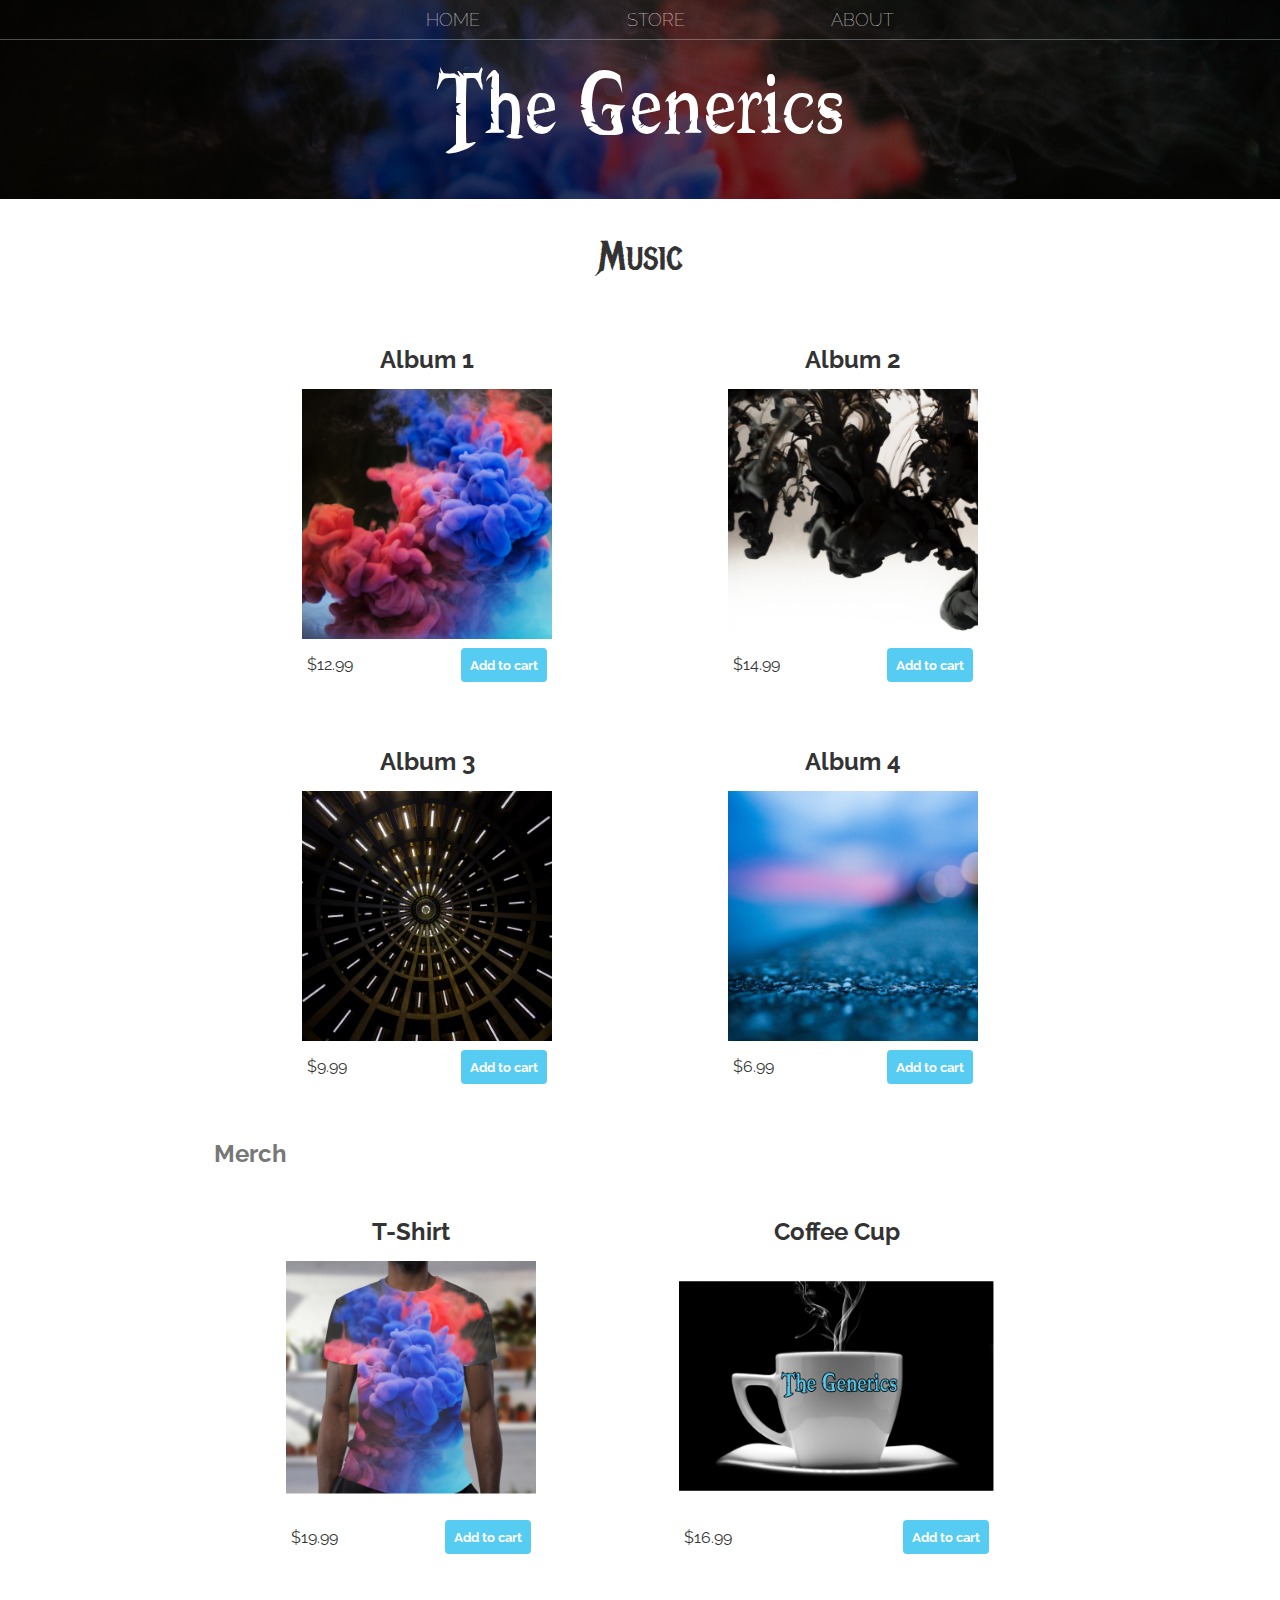
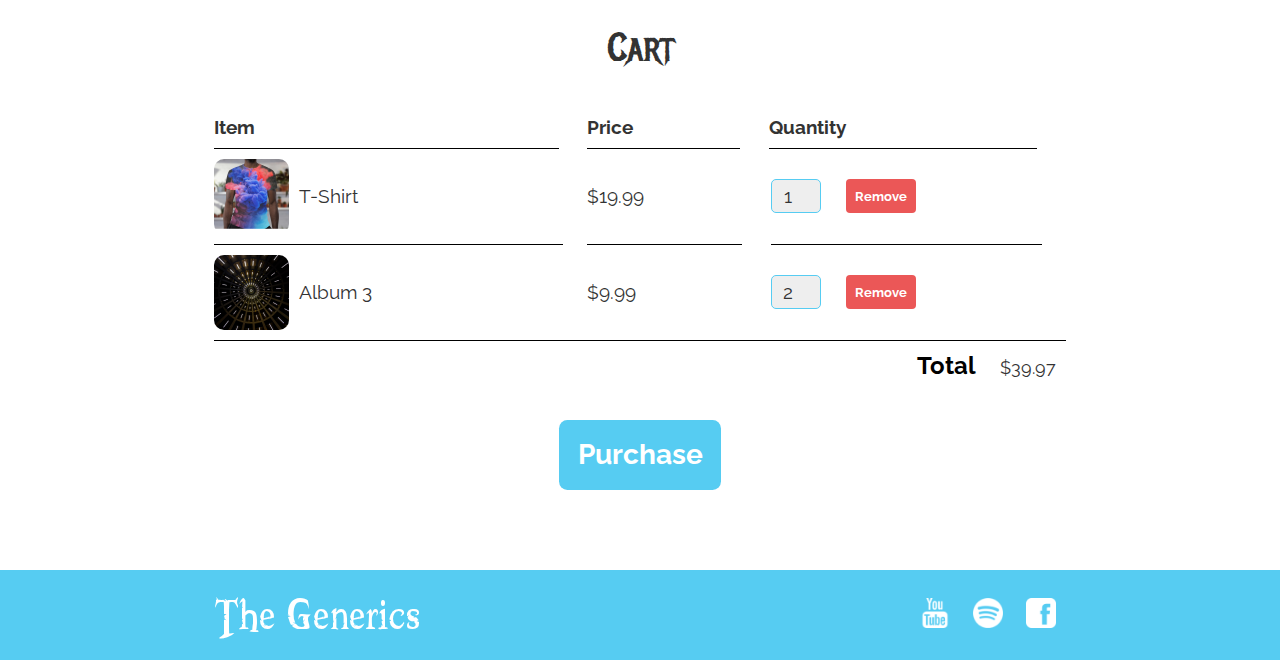
==== store.html @ 4a1d23b4 "Just commit" ====
<!DOCTYPE html>
<html lang="en">

<head>
  <meta charset="UTF-8">
  <meta name="viewport" content="width=device-width, initial-scale=1.0">
  <meta http-equiv="X-UA-Compatible" content="ie=edge">
  <link rel="icon" href="favicon.png">
  <link rel="stylesheet" href="css/style.css">
  <title>The Generics</title>
</head>

<body>
  <header class="main-header">
    <nav class="nav main-nav">
      <ul>
        <li><a href="index.html">home</a></li>
        <li><a href="store.html">store</a></li>
        <li><a href="about.html">about</a></li>
      </ul>
    </nav>
    <h1 class="band-name band-name-large">The Generics</h1>
  </header>

  <section class="container content-section">
    <h2 class="section-header">Music</h2>
    <div class="shop-items">
      <div class="shop-item">
        <span class="shop-item-title">Album 1</span>
        <img class="shop-item-img" src="img/Album 1.png" alt="album">
        <div class="shop-item-detail">
          <span class="shop-item-price">$12.99</span>
          <button class="btn btn-primary shop-item-btn" type="button">Add to cart</button>
        </div>
      </div>
      <div class="shop-item">
        <span class="shop-item-title">Album 2</span>
        <img class="shop-item-img" src="img/Album 2.png" alt="album">
        <div class="shop-item-detail">
          <span class="shop-item-price">$14.99</span>
          <button class="btn btn-primary shop-item-btn" type="button">Add to cart</button>
        </div>
      </div>

      <div class="shop-item">
        <span class="shop-item-title">Album 3</span>
        <img class="shop-item-img" src="img/Album 3.png" alt="album">
        <div class="shop-item-detail">
          <span class="shop-item-price">$9.99</span>
          <button class="btn btn-primary shop-item-btn" type="button">Add to cart</button>
        </div>
      </div>

      <div class="shop-item">
        <span class="shop-item-title">Album 4</span>
        <img class="shop-item-img" src="img/Album 4.png" alt="album">
        <div class="shop-item-detail">
          <span class="shop-item-price">$6.99</span>
          <button class="btn btn-primary shop-item-btn" type="button">Add to cart</button>
        </div>
      </div>
    </div>
  </section>

  <section class="container content-section">
    <h2>Merch</h2>
    <div class="shop-items">
      <div class="shop-item">
        <span class="shop-item-title">T-Shirt</span>
        <img class="shop-item-img" src="img/Shirt.png" alt="album">
        <div class="shop-item-detail">
          <span class="shop-item-price">$19.99</span>
          <button class="btn btn-primary shop-item-btn" type="button">Add to cart</button>
        </div>
      </div>
      <div class="shop-item">
        <span class="shop-item-title">Coffee Cup</span>
        <img class="shop-item-img" src="img/Cofee.png" alt="album">
        <div class="shop-item-detail">
          <span class="shop-item-price">$16.99</span>
          <button class="btn btn-primary shop-item-btn" type="button">Add to cart</button>
        </div>
      </div>
    </div>
  </section>

  <section class="container content-section">
    <h2 class="section-header">Cart</h2>
    <div class="cart-row">
      <span class="cart-item cart-header cart-column">Item</span>
      <span class="cart-price cart-header cart-column">Price</span>
      <span class="cart-qua cart-header cart-column">Quantity</span>
    </div>

    <div class="cart-items">
      <div class="cart-row">
        <div class="cart-item cart-column">
          <img class="cart-item-img" src="img/Shirt.png" alt="album" width="100" height="100">
          <span class="cart-item-title">T-Shirt</span>
        </div>
        <span class="cart-price cart-column">$19.99</span>
        <div class="cart-qua cart-column">
          <input class="cart-qua-input" type="number" value="1">
          <button class="btn btn-danger" type="button">Remove</button>
        </div>
      </div>

      <div class="cart-row">
        <div class="cart-item cart-column">
          <img class="cart-item-img" src="img/Album 3.png" alt="album" width="100" height="100">
          <span class="cart-item-title">Album 3</span>
        </div>
        <span class="cart-price cart-column">$9.99</span>
        <div class="cart-qua cart-column">
          <input class="cart-qua-input" type="number" value="2">
          <button class="btn btn-danger" type="button">Remove</button>
        </div>
      </div>
    </div>

    <div class="cart-total">
      <span class="cart-total-title">Total</span>
      <span class="cart-total-price">$39.97</span>
    </div>
    <button class="btn btn-primary btn-purchase" type="button">Purchase</button>
  </section>

  <footer class="main-footer">
    <div class="container main-footer-container">
      <h3 class="band-name">The Generics</h3>
      <ul class="nav footer-nav">
        <li><a href="#" target="_blank"><img src="img/YouTube Logo.png" alt="youtube"></a></li>
        <li><a href="#" target="_blank"><img src="img/Spotify Logo.png" alt="spotify"></a></li>
        <li><a href="#" target="_blank"><img src="img/Facebook Logo.png" alt="facebook"></a></li>
      </ul>
    </div>
  </footer>
</body>

</html>
---- css/style.css ----
@import url('https://fonts.googleapis.com/css?family=Metal+Mania|Raleway:300,400');

@font-face{
  font-family: "Booter - Zero Zero";
  src: url("../fonts/Booter\ -\ Zero\ Zero.woff") format("woff"),
       url("../fonts/Booter\ -\ Zero\ Zero.woff2") format("woff2");
  font-weight: normal;
  font-style: normal;
}
* {
  box-sizing: border-box;
  font-family: Raleway, sans-serif;
  color:#777;
}

html, body {
  margin: 0;
  padding: 0;
}

.btn {
  outline: none;
}

.nav ul {
  margin: 0;
  text-transform: uppercase;
}

.nav li {
  display: inline;
}

.nav a{
  display: inline-block;
  padding: .5em;
  color: #fff;
  text-decoration: none;
}

.main-nav{
  text-align: center;
  font-size: 1.1em;
  font-weight: lighter;
  border-bottom: 1px solid rgba(225, 255, 255, .3);
}

.main-nav li{
  padding: 0 5%;
}

.nav a:hover{
  background-color:rgba(255, 255, 255, .3);
}

.main-header{
  background-color: rgba(0, 0, 0, .6);
  background-image: url("../img/Header\ Background.jpg");
  background-blend-mode: multiply;
  background-size: cover;
  padding-bottom: 30px;
}

.band-name {
  text-align: center;
  margin: 0;
  font-size: 4em;
  font-family: "Booter - Zero Zero";
  font-weight: normal;
  color: #fff;
}

.band-name-large{
  font-size: 8em;
}

.content-section {
  margin: 1em;
}

.container{
  max-width: 900px;
  margin: 0 auto;
  padding: 0 1.5em;
}

.section-header{
  font-family: "Metal Mania", cursive;
  font-weight: normal;
  color: #333;
  text-align: center;
  font-size: 2.5em;
}

.about-band-img{
  float: left;
  height: 200px;
  width: 200px;
  margin: 15px;
  border-radius: 50%;
}

.main-footer {
  background-color: #56ccf2;
  color: #fff;
  padding: 0.25em 0;
}

.main-footer-container{
  display: flex;
  align-items: center;
}

.main-footer-container ul {
  flex-grow: 1;
  text-align: end;
}

.footer-nav li {
  padding: 0 .1em;
}

.footer-nav img {
  width: 30px;
  height: 30px;
}

.btn{
  text-align: center;
  vertical-align: middle;
  padding: .67em;
  cursor: pointer;
}

.btn-header {
  margin: .5em 15% 2em 15%;
  color: #fff;
  border: 2px solid #2d9cdb;
  background-color: rgba(255, 255, 255, .1);
  border-radius: 0;
  font-size: 1.5em;
  font-weight: lighter;
  padding-left: 2em;
  padding-right: 2em;
}

.btn-header:hover {
  background-color: rgba(225, 255, 255, .3);
}

.btn-play {
  display: block;
  margin: 0 auto;
  color: #2d9cdb;
  font-size: 4em;
  border-radius: 50%;
  padding: 0;
  width: 100px;
  height: 100px;
}

.tour-row {
  border-bottom: 1px solid #000;
  padding-bottom: 1em;
  margin-bottom: 1em;
}

.tour-row:last-child {
  border-bottom: none;
}

.tour-item {
  display: inline-block;
  padding-right: .5em;
}

.tour-date {
  color: #555;
  font-weight: bold;
  width: 10%;
}

.tour-city {
  width: 24%;
}

.tour-arena {
  width: 42%;
}

.tour-btn {
  max-width: 19%;
}

.btn-primary{
  color: #fff;
  background-color: #56ccf2;
  border: none;
  border-radius: .3em;
  font-weight: bold;
}

.btn-primary:hover {
  background-color: #2d9cdb;
}

.shop-item {
  margin: 30px;
}

.shop-item-title {
  display: block;
  width: 100%;
  text-align: center;
  font-weight: bold;
  font-size: 1.5em;
  color: #333;
  margin-bottom: 15px;;
}

.shop-item-img {
  height: 250px;
}

.shop-item-detail {
  display: flex;
  align-items: center;
  padding: 5px;
}

.shop-item-price {
  flex-grow: 1;
  color: #333;
}

.shop-items {
  display: flex;
  flex-wrap: wrap;
  justify-content: space-around;
}

.cart-header {
  font-weight: bolder;
  font-size: 1.2em;
  color: #333;
}

.cart-column {
  display: flex;
  align-items: center;
  border-bottom: 1px solid #000;
  margin-right: 1.5em;
  padding-bottom: 10px;
  margin-top: 10px;
}

.cart-row {
  display: flex;
}

.cart-item {
  width: 45%;
}

.cart-price {
  width: 20%;
  font-size: 1.2em;
  color:#333;
}

.cart-qua {
  width: 35%;
}

.cart-item-title {
  color: #333;
  margin-left: .5em;
  font-size: 1.2em;
}

.cart-item-img {
  width: 75px;
  height: auto;
  border-radius: 10px;
}

.btn-danger {
  color: #fff;
  background-color: #eb5757;
  border: none;
  border-radius: .3em;
  font-weight: bold;
}

.btn-danger:hover {
  background-color: #cc4c4c;
}

.cart-qua-input {
  height: 34px;
  width: 50px;
  border-radius: 5px;
  border: 1px solid #56ccf2;
  background-color: #eee;
  color: #333;
  padding: 0;
  outline: none;
  text-align: center;
  font-size: 1.2em;
  margin-right: 25px;
}

.cart-row:last-child {
  border-bottom: 1px solid #000;
}

.cart-row:last-child .cart-column {
  border: none;
}

.cart-total {
  text-align: end;
  margin-top: 10px;
  margin-right: 10px;
}

.cart-total-title {
  font-weight: bold;
  font-size: 1.5em;
  color: #000;
  margin-right: 20px;
}

.cart-total-price {
  color: #333;
  font-size: 1.1em;
}

.btn-purchase{
  display: block;
  margin: 40px auto 80px auto;
  font-size: 1.75em;
}
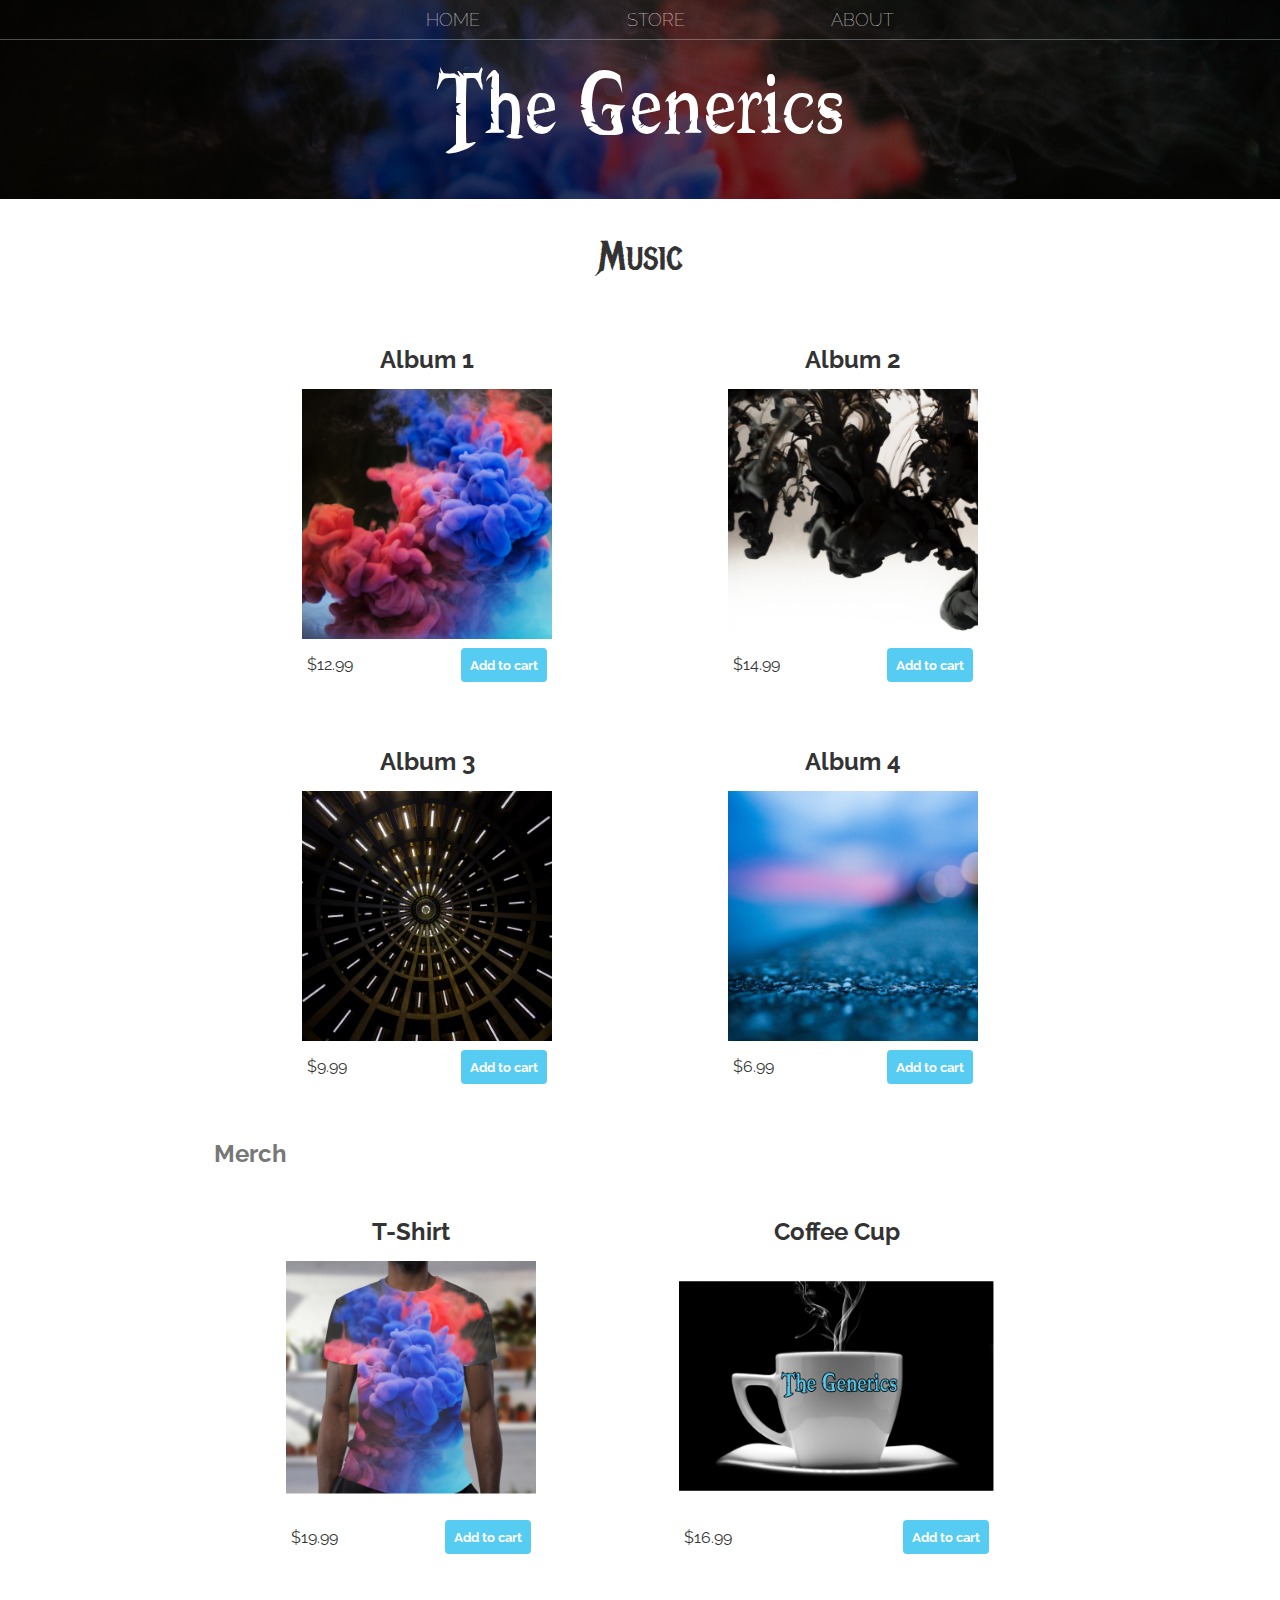
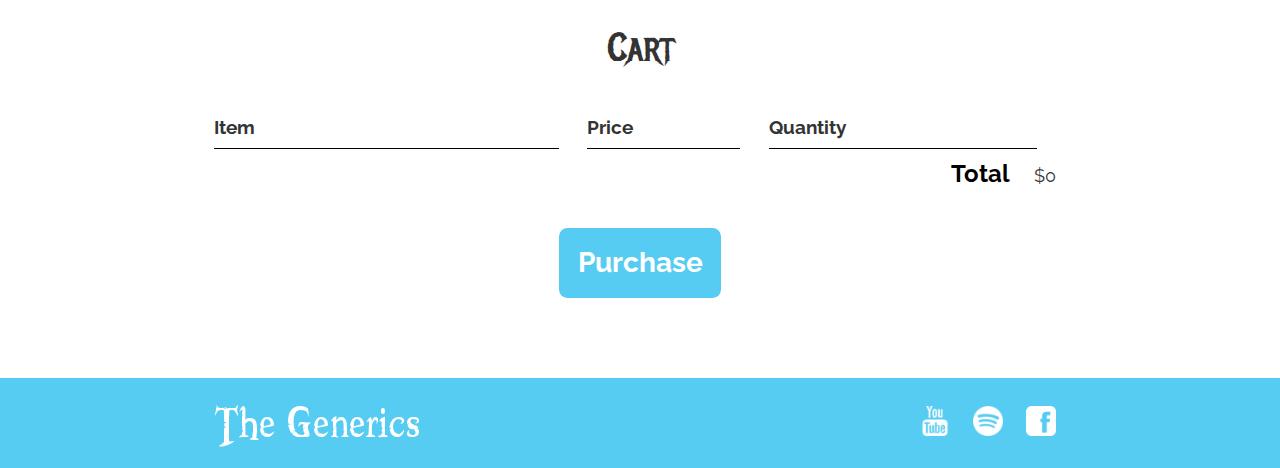
==== commit 1551f726: "add js logic to cart" ====
--- a/store.html
+++ b/store.html
@@ -93,7 +93,7 @@
     </div>
 
     <div class="cart-items">
-      <div class="cart-row">
+      <!-- <div class="cart-row">
         <div class="cart-item cart-column">
           <img class="cart-item-img" src="img/Shirt.png" alt="album" width="100" height="100">
           <span class="cart-item-title">T-Shirt</span>
@@ -115,12 +115,12 @@
           <input class="cart-qua-input" type="number" value="2">
           <button class="btn btn-danger" type="button">Remove</button>
         </div>
-      </div>
+      </div> -->
     </div>
 
     <div class="cart-total">
       <span class="cart-total-title">Total</span>
-      <span class="cart-total-price">$39.97</span>
+      <span class="cart-total-price">$0</span>
     </div>
     <button class="btn btn-primary btn-purchase" type="button">Purchase</button>
   </section>
@@ -135,6 +135,7 @@
       </ul>
     </div>
   </footer>
+  <script src="js/index.js"></script>
 </body>
 
 </html>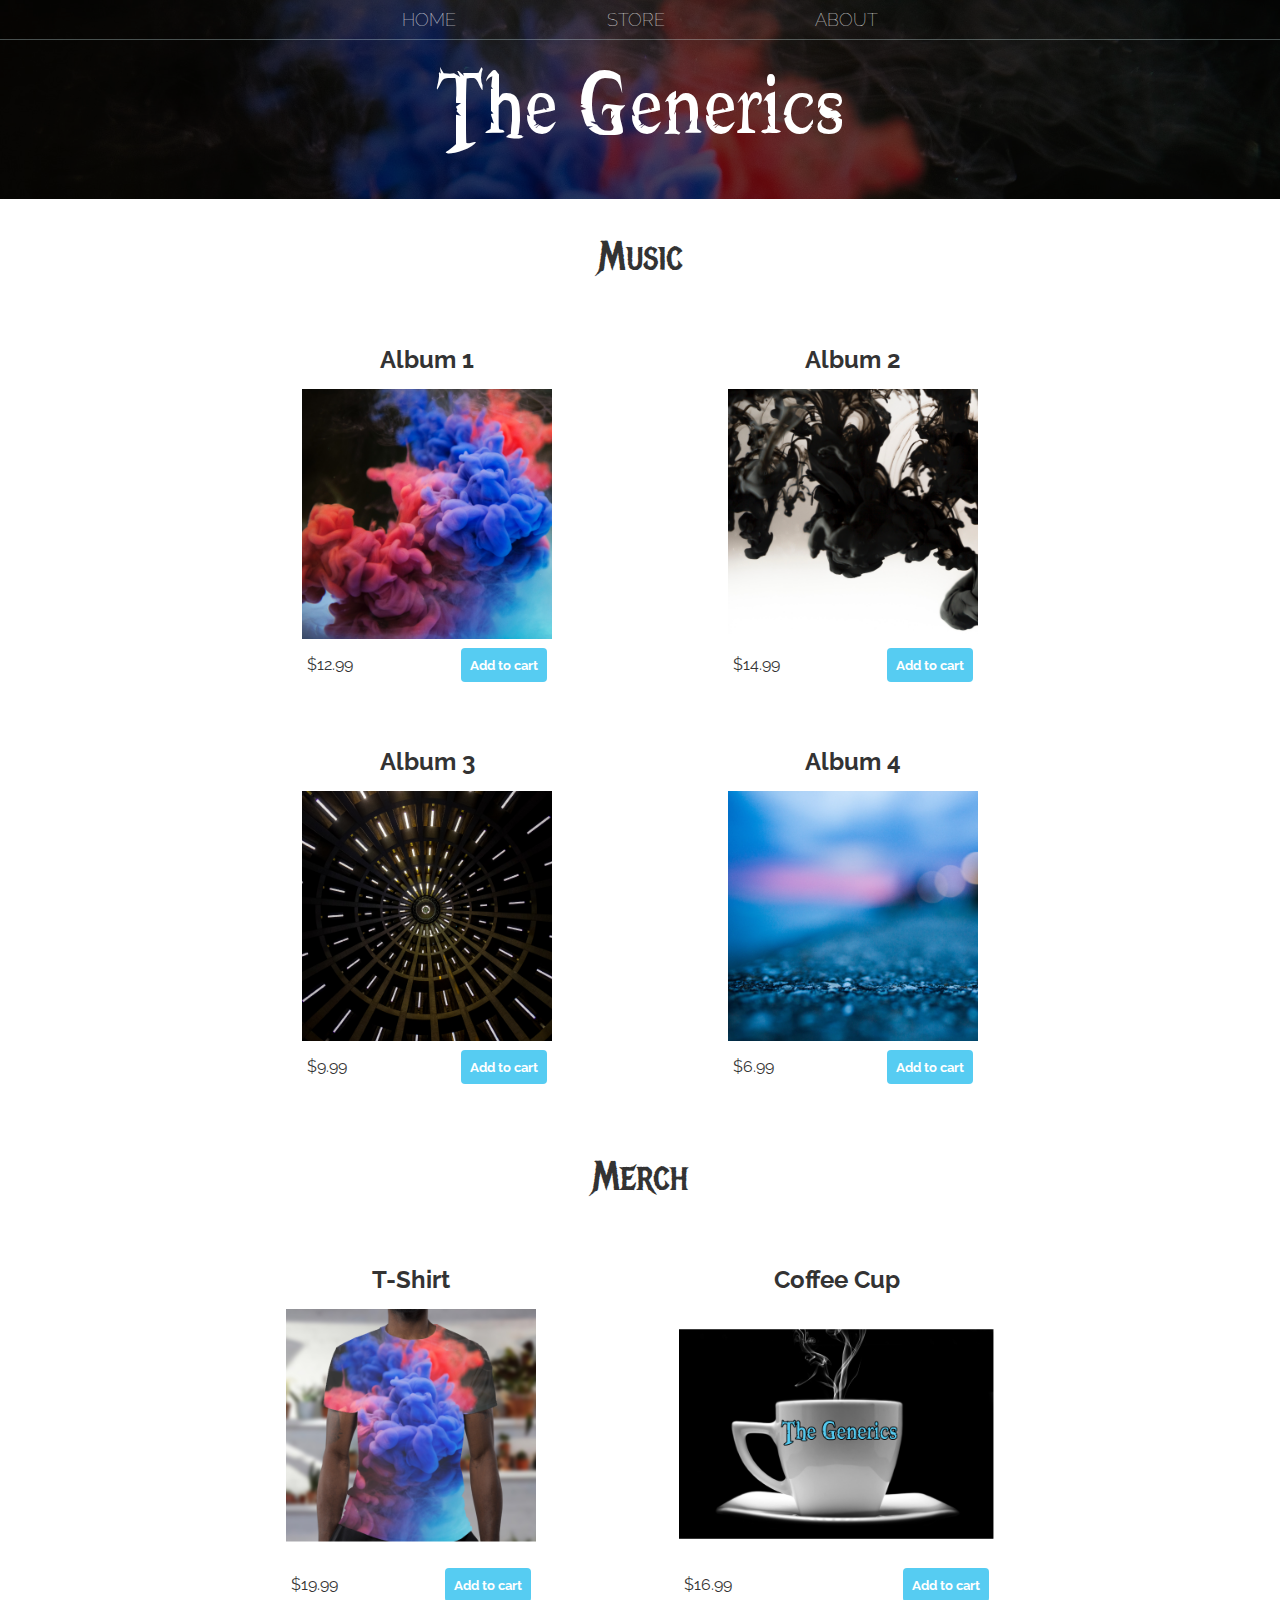
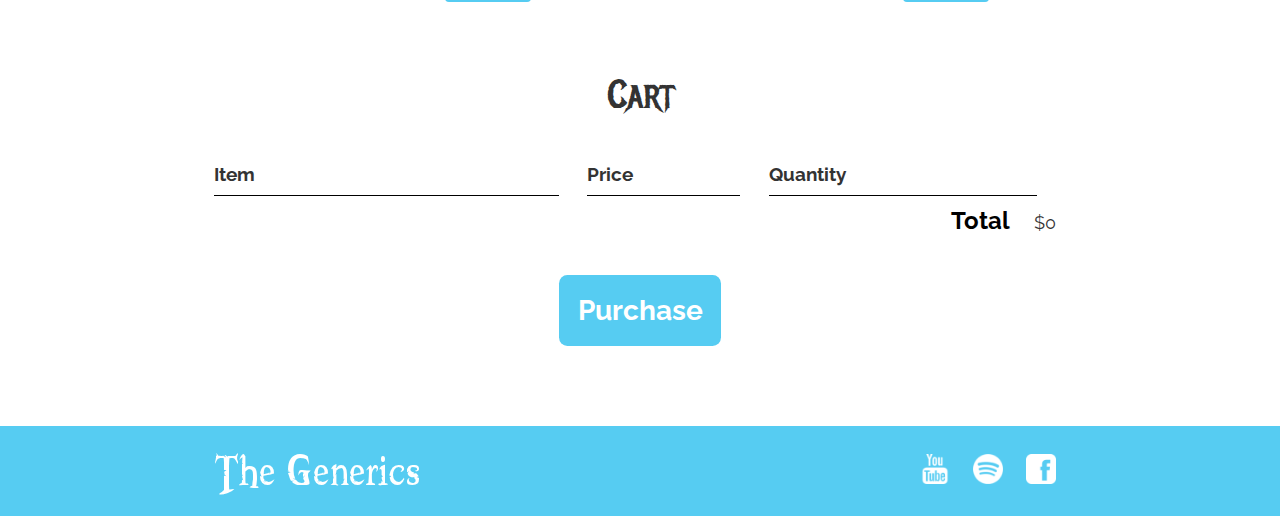
==== commit 3056e58b: "full version" ====
--- a/store.html
+++ b/store.html
@@ -63,7 +63,7 @@
   </section>
 
   <section class="container content-section">
-    <h2>Merch</h2>
+    <h2 class="section-header">Merch</h2>
     <div class="shop-items">
       <div class="shop-item">
         <span class="shop-item-title">T-Shirt</span>
--- a/css/style.css
+++ b/css/style.css
@@ -23,6 +23,7 @@
 }
 
 .nav ul {
+  padding: 0;
   margin: 0;
   text-transform: uppercase;
 }
@@ -340,4 +341,40 @@
   display: block;
   margin: 40px auto 80px auto;
   font-size: 1.75em;
+}
+
+
+            /* @max-width 375px */
+@media screen and (max-width:425px) {
+  .nav ul{
+    padding: 0;
+  }
+  .section-header{
+
+  }
+  .shop-item {
+    margin: 10px;
+  }
+  .section-header{
+    margin: 15px;
+  }
+  .cart-column{
+    display: grid;
+  }
+  .cart-item, .cart-qua{
+    text-align: center;
+  }
+  .cart-item-img, .cart-qua-input{
+    width: 100%;
+  }
+  .cart-item-title{
+    margin: 0 auto;
+  }
+  .cart-qua{
+    margin-right: .8em;
+  }
+  .tour-item{
+    vertical-align: middle;
+    text-align: center;
+  }
 }